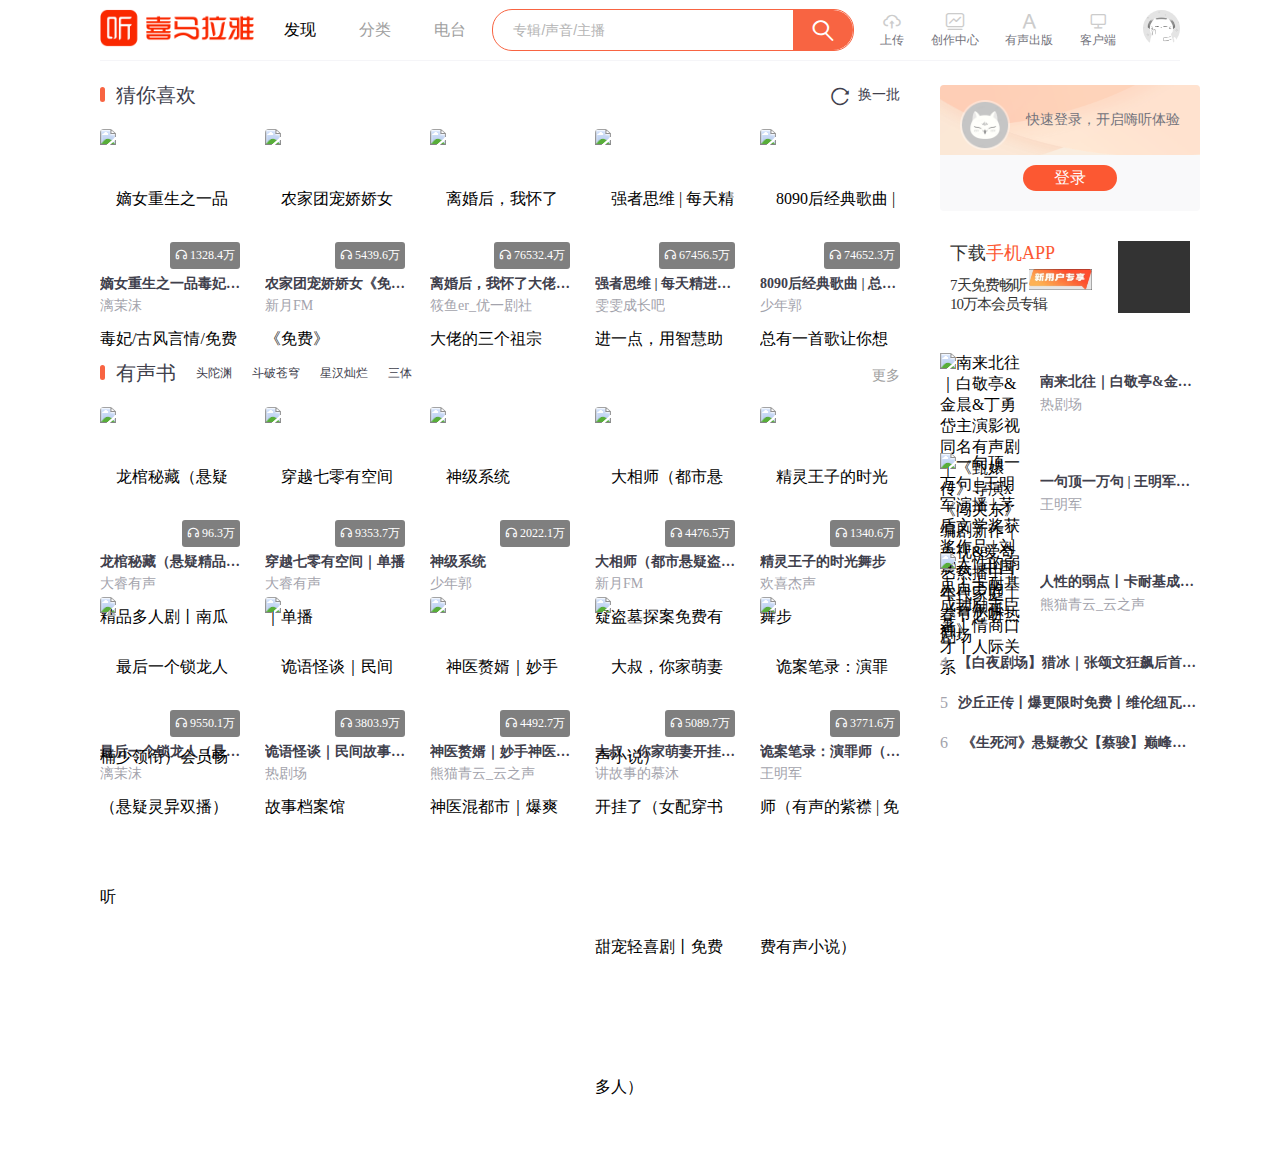
==== week02/homework/reg/ximalaya.html @ fda97371 "feat: 完成了基础的页面布局与点击切换书籍功能" ====
<!DOCTYPE html>
<html lang="en">
<head>
  <meta charset="UTF-8">
  <meta name="viewport" content="width=device-width, initial-scale=1.0">
  <title>喜马拉雅</title>
  <link rel="stylesheet" href="./css/styles.css" />
  <link rel="stylesheet" href="./css/side.css" />
  <link rel="stylesheet" href="./css/main.css" />
  <link rel="stylesheet" href="../iconfont/iconfont.css">
</head>
<body>

  <div class="all-container">
    <div class="first-header">
      <header class="header common-w">
        <!-- 左边 -->
        <div class="left">
          <!-- logo实现 -->
          <div class="xmly-logo">
            <a href="https://www.ximalaya.com/" target="_blank">
              <span>喜马拉雅</span>
              <img src="../img/logo.png" alt="" class="logo-img">
            </a>
          </div>
          <!-- 左边导航实现 -->
          <nav class="left-nav">
            <ul>
              <li><a href=" " class="active">发现</a></li>
              <li class="fenlei">
                <a href=" " >分类</a>
              </li>
              <li><a href=" " >电台</a></li>
              <div class="nav-box"></div>
            </ul>
          </nav>
        </div>
        <!-- 中间搜索框 -->
        <div class="mid">
          <div class="mid-search-wrap">
            <input class="mid-search" placeholder="专辑/声音/主播">
            <span class="iconfont icon-sousuo1 mid-search-icon"></span>
          </div>
        </div>

        <!-- 右侧导航栏 -->
        <div class="right">
          <div class="icon-text-wrap">
              <span class="iconfont icon-yunshangchuan"></span>
              <p>上传</p>
          </div>
          <div class="icon-text-wrap">
              <span class="iconfont icon-chuangzuozhezhongxin"></span>
              <p>创作中心</p>
          </div>
          <div class="icon-text-wrap">
              <span class="iconfont icon-A"></span>
              <p>有声出版</p>
          </div>
          <div class="icon-text-wrap">
              <span class="iconfont icon-huaban9"></span>
              <p>客户端</p>
          </div>
          <!-- 头像 -->
          <div class="right-touxiang">
            <img src="../img/touxiang.png" alt="头像">
          </div>
        </div>
      </header>
    </div>

    <div class="home-container">
      <!-- 主要内容 -->
      <div class="main-wrap">
        <!-- 猜你喜欢 -->
        <div class="recommendations-wrap">
          <section class="recommendations ">
            <div class="reco-head">
              <h2>猜你喜欢</h2>
              <div class="reco-btn">
                <span class="iconfont icon-shuaxin" onclick="changePage()">
                  <p>换一批</p>
                </span>
              </div>
            </div>
            <!-- 图片栏 -->
            <div class="reco-container" id="guesslike-container">
              <!-- json数据插入到这里 -->
            </div>


          </section>
        </div>

        <!-- 有声书 -->
        <div class="youshengshu-wrap">
          <section class="youshengshu">
            <div class="you-head">
              <h2>有声书</h2>
              <div class="you-nav-wrap">
                <nav class="you-nav" id="nav1" onclick="handleNavClick('nav1')">头陀渊</nav>
                <nav class="you-nav" id="nav2" onclick="handleNavClick('nav2')">斗破苍穹</nav>
                <nav class="you-nav" id="nav3" onclick="handleNavClick('nav3')">星汉灿烂</nav>
                <nav class="you-nav" id="nav4" onclick="handleNavClick('nav4')">三体</nav>
              </div>
              <div class="you-btn">
                <span class="iconfont" onclick="">
                  <p>更多</p>
                </span>
              </div>
            </div>

            <!-- 图片栏 -->
            <div class="you-container" id="audiobook-container">
              <!-- json数据插入到这里 -->
            </div>
          </section>
        </div>
      </div>

      <!--侧栏导航 -->
      <div class="side-wrap">
        <!-- 登录界面 -->
        <div class="login-wrap">
          <div class="login">
            <img src="../img/loginbeijing.png" alt="背景">
            <div class="login-touxiang">
                <img src="../img/logintouxiang.png">

                <p>快速登录，开启嗨听体验</p>
            </div>
            <div class="login-btn">
              <button>登录</button>
            </div>
          </div>

          <div class="download">
            <div class="download-wenzi">
              <span class="title">下载<span class="title-red">手机APP</span></span> 
              <div class="neirong">
                <div>7天免费畅听 <img src="../img/download-side.png"></div>
                <div>10万本会员专辑</div>
              </div>
            </div>
            <div class="download-tuxiang">
              <canvas height="90" width="90" style="height: 72px; width: 72px;"></canvas>
            </div>
          </div>
        </div>

        <!-- 有声书排行榜 -->
         <div class="ranking-wrap">
          <div class="paihang-container" id="ranking-container">
            <!-- 这里存放json数据 -->
          </div>
         </div>
      </div>
    </div>

  </div>
</body>
<script src="script.js"></script>
</html>
---- week02/homework/reg/css/styles.css ----
*{
    margin: 0;
    padding: 0;
}

/* 公共的样式 */
.common-w {
    width: 1080px;
    margin-right: auto;
    margin-left: auto;
}

.all-container {
	display: flex;
	flex-direction: column; /* 垂直排列 */
	align-items: center;		/*水平居中*/
	justify-content: center; /* 垂直居中 */
	margin-left: auto;
	margin-right: auto;
	width: 1220px;
	 /* 让容器的高度占满整个视窗 */
}

input {
  border: none;
  background-color: transparent;
}
input:focus {
  outline: none;
}


a {
  text-decoration: none;
  color: #a0a0a0;
}
.first-header{
	border-bottom: 1px solid #f5f5f8;
	/* 盖住下面的阴影 */
	z-index: 10;
	position: relative;
	background-color: #fff;
}

.header {
/* 变成弹性布局 */
display: flex;
/* 最左边靠左，最右边靠右，其他间隙平分 */
justify-content: space-between;
/* 默认水平的称为主轴，和主轴交叉的称为侧轴，下面的意思就是围绕侧轴居中 */
align-items: center;
height: 60px;

	.left{
		width:400px;
		display: flex;
		justify-content: space-between;
		margin-right: 5px;

		.xmly-logo{
			display: flex;
			align-items: center; /* 垂直居中 */
			justify-content: center; /* 水平居中 */
			width: 154px;
			height: 60px;
			span {
					/* 绝对定位不占用文档流 */
					position: absolute;
					left: -9999px;
			}
			.logo-img{
					max-width: 100%;
					height: auto;
			}
		}

		.left-nav{
			width: 225px;
			height: 60px;
			position: relative;
			ul{
				width: 100%;
				height: 100%;
				list-style: none;
				display: flex;
				align-items: center;
				.nav-box{
					position: absolute;
					bottom: 0;
					left: 0;
					width: calc((100%/3)*1);
					height: 5px;
					border-radius: 2px;
					transition: .5s;
				}
				li{
					display: flex; /* 启用 Flexbox 布局 */
					flex-direction: column; /* 设置主轴为垂直方向 */
					justify-content: center; /* 垂直居中对齐 */
					align-items: center; /* 水平居中对齐 */
					width: 100%;
					text-align: center;
					a{
						display: block;
						width: 100%;
						height: 100%;
					}
					
					.active{
						color: black;
					}
					&:nth-child(1):hover~.nav-box{
						left: calc((100%/3)*0);
						background-color:#f86442;
					}
					&:nth-child(2):hover~.nav-box{
						left: calc((100%/3)*1);
						background-color:#f86442;
					}
					&:nth-child(3):hover~.nav-box{
						left: calc((100%/3)*2);
						background-color:#f86442;
					}
				}
			}
		}
	}
	/* 中间 */
	.mid{
		width: 400px;
		display: flex;
		justify-content: space-between;
		/* 搜索包裹 */
		.mid-search-wrap{
			width: 360px;
			height: 40px;
			display: flex;
			background-color: #fff;
			border-radius: 20px;
			border: 1px solid #f86442;

			.mid-search{
				width: 300px;
				text-indent: 20px;
				&::placeholder {
						color: #b4b4b4;
						font-size: 14px;
				}
			}

			.mid-search-icon{
				width: 60px;
				height: 40px;
				border-top-right-radius: 20px; /* 只对左上角应用圆角 */
				border-bottom-right-radius: 20px; /* 只对左下角应用圆角 */
				display: flex;
				justify-content: center;
				align-items: center;
				font-weight: bold;
				font-size: 20px;
				color: #fff;
				background-color: #f86442;
			}
		}
	}

	.right{
		width: 310px;
		display: flex;
		justify-content: space-between;
		align-items: center; /* 水平居中对齐 */

		.icon-text-wrap{
					display: flex; /* 或者使用flex，根据需要 */
					flex-direction: column; /* 图标和文本垂直排列 */
					align-items: center; /* 图标和文本水平居中对齐 */
			p {
					margin: 0; /* 移除默认的外边距 */
					font-size: 12px; /* 设置文本大小 */
					color: #72727B; /* 设置文本颜色 */
			}
			span.iconfont{
				color: #ccc;
				font-size: 20px;
				&:hover{
					color: #f86442;
				}
			}
		}

		.right-touxiang{
			img{
				width: 37px; /* 根据需要调整 */
				height: 37px; /* 根据需要调整 */
				border-radius: 50%; 
			}
		}
	}
}




.home-container{
	display: flex;
	align-items: center; /* 垂直居中对齐 */
	width: 1080px;
	.main-wrap{
		width: 800px;
		display: flex;
		align-items: center;
		justify-content: center;
		flex-direction: column; 
		margin-right: 20px;
	}

	.side-wrap{
		width: 260px;
		height: auto;
		display: flex;
		flex-direction: column; /* 设置主轴为垂直方向 */
		align-items: center;
		margin-left: 20px; /* 推向右侧 */
	}
}
---- week02/homework/reg/css/side.css ----
.login-wrap{
	width: 260;
	.login{
		width: 240px;
		height: 126px;
		border-radius: 4px;
		list-style: none;
		padding: 0 10px;
		background: #f9f9fa;
		position: relative;
		margin: 0;

		img{
			position: absolute;
			left: 0;
			right: 0;
			height: 70px;
			width: 100%;
			border-radius: 4px 4px 0 0;
		}

		.login-touxiang{
			width: 240px;
			height: 70px;
			display: flex; /* 启用 Flexbox */
			align-items: center; /* 垂直居中对齐 */
			position: relative;
			img{
				width: 50px;
				height: auto;
				margin-top: 10px;
				margin-left: 10px;
			}
			p{
				font-size: 14px;
				color: #72727B;
				right: 0;
				left: auto;
				position: absolute;
				padding: 10px;
			}
		}

		.login-btn{
			width: 240px;
			height: 26px;
			display: flex;
			align-items: center;
			justify-content: center;
			margin-top: 10px;
			margin-bottom: 10px;
			
			button{
				color: #fff;
				font-size: 16px;
				width: 94px;
				height: 26px;
				background-color: #fc5832;
				border-radius: 13px;
				display: inline-block;
				line-height: 26px;
				border: none;
			}
		}
	}

	.download{
		padding: 10px;
		border-radius: 4px;
		width: 240px;
		height: 72px;
		margin-top: 20px;
		background-image: url('../img/downloadbeijing.png');
		display: flex;
		justify-content: space-between;
		.download-wenzi{
			display: flex;
			flex-direction: column; /* 设置主轴为垂直方向 */
			.title{
				font-family: PingFangSC-Medium;
				font-size: 18px;
				color: #333;
				.title-red{
					color: #fc5832;
				}
			}
			.neirong{
				flex-grow: 1;
				font-size: 15px;
				color: #333;
				margin-top: 4px;
				letter-spacing: -1px;
				img{
					width: 63px;
					height: 21px;
				}
			}
		}
		.download-tuxiang{
			width: 72px;
			height: 76px;
			canvas{
				background-color: #333;
			}
		}
	}
}

.ranking-wrap{
	width: 260px;
	margin-top: 20px;

	.paihang-container{
		.image-list{
			list-style-type: none; /* 移除默认的项目符号 */
			display: flex; /* 使用 Flexbox 布局 */
			align-items: center;
			flex-direction: column;
			.item{
				width: 260px;
				padding: 10px;
				.all-wrap{
					display: flex;
					justify-content: space-between;
					align-items: center;
					.image-div{
						height: 80px;
						width: 80px;
						img{
							width: 80px;
							height: 80px;
						}
					}
					.text-wrap{
						width: 160px;
						display: inline-block;
						vertical-align: middle;
						.title-div{
							height: 20px;
							text-overflow: ellipsis;
							white-space: nowrap;
							overflow: hidden;
							font-size: 14px;
							line-height: 20px;
							max-width: 100%;
							color: #40404c;
							font-weight: 700;
							&:hover{
								color: #f86442;
							}
						}
						.author-div{
							text-overflow: ellipsis;
							white-space: nowrap;
							overflow: hidden;
							font-size: 14px;
							line-height: 1.4;
							max-width: 100%;
							color: #a3a3ac;
							margin-top: 3px;
						}
					}
					.title-div{
						height: 20px;
						text-overflow: ellipsis;
						white-space: nowrap;
						overflow: hidden;
						font-size: 14px;
						line-height: 20px;
						max-width: 100%;
						color: #40404c;
						font-weight: 700;
						&:hover{
							color: #f86442;
						}
					}
					.counter-div{
						display: inline-block;
						width: 15px;
						height: 20px;
						margin-right: 10px;
						vertical-align: middle;
						line-height: 20px;
						text-align: left;
						color: #a3a3ac;
					}
				}
			}
		}
	}
}
---- week02/homework/reg/css/main.css ----
.recommendations-wrap{
	position: relative;
	background-color: #fff;
	margin-top: 20px;
	margin-bottom: 20px;

	.recommendations{
		width: 800px;
		.reco-head{
			display: flex;
			justify-content: space-between;
			.reco-btn{
				float: right;
				padding-top: 5px;
				padding-right: 0px;
				span{
					cursor: pointer;
					font-size: 20px;
					display: flex;
					color: #40404c;
					p{
						font-size: 14px;
						margin-left: 8px
					}
					&:hover{
						color: #f86442;
					}
				}
			}
			h2{
				font-family: PingFangSC-Medium;
				font-size: 20px;
				font-weight: 400;
				line-height: 1.4;
				color: #40404c;
				letter-spacing: 0;
				position: relative;
				padding-left: 16px;
				display: inline-block;
				&::before{
					content: '';
					position: absolute;
					display: inline-block;
					width: 5px;
					height: 15px;
					left: 0;
					top: 6px;
					border-radius: 6px;
					background-color: #f86442;
				}
				margin-bottom: 20px;
			}
		}
		.reco-container{
			display: flex;
			justify-content: space-between;

			.image-list{
				list-style-type: none; /* 移除默认的项目符号 */
				width: 800px;
				display: flex; /* 使用 Flexbox 布局 */
				flex-wrap: wrap; /* 允许项目换行 */
				justify-content: space-between; /* 项目之间的间距 */
				.item{
					text-align: -webkit-match-parent;
					.all-wrap{
						height: 190px;
						width: 140px;

						.image-div{
							height: 140px;
							position: relative;
							img{
								width: 100%;
								height: 100%;
								line-height: 140px;
								border-radius: 4px;
							}

							span{
								font-size: 12px;
								position: absolute; /* 绝对定位 */
								bottom: 0; /* 底部对齐 */
								right: 0; /* 右部对齐 */
								padding: 5px; /* 添加一些内边距 */
								background-color: rgba(0, 0, 0, 0.5); /* 半透明背景 */
								color: white; /* 文本颜色 */
								font-size: 12px; /* 文本大小 */
								border-radius: 3px; /* 圆角 */
							}
						}

						.title-div{
							overflow: hidden; /* 隐藏溢出的文本 */
							white-space: nowrap; /* 防止文本自动换行 */
							text-overflow: ellipsis; /* 显示省略号 */
							font-weight: bold;
							font-size: 14px;
							display: block;
							max-width: 100%;
							max-height: 40px;
							margin: 6px 0 3px;
							text-align: justify;
							color: #40404c;
						}

						.author-div{
							text-overflow: ellipsis;
							white-space: nowrap;
							overflow: hidden;
							display: inline-block;
							max-width: 100%;
							font-size: 14px;
							line-height: 1.4;
							color: #a3a3ac;
						}
					}
				}
			}
		}
	}
}

.youshengshu-wrap{
	position: relative;
	background-color: #fff;
	margin-top: 20px;
	.youshengshu{
		width: 800px;
		.you-head{
			height: 28px;
			display: flex;
			align-items: center; /* 垂直居中对齐 */
			justify-content: flex-start; /* 水平起始对齐 */
			margin-bottom: 20px;
			.you-btn{
				margin-left: auto;
				padding-top: 5px;
				padding-right: 0px;
				span{
					cursor: pointer;
					font-size: 20px;
					display: flex;
					color: #a0a0a0;
					p{
						font-size: 14px;
						margin-left: 8px
					}
					&:hover{
						color: #f86442;
					}
				}
			}

			h2{
				font-family: PingFangSC-Medium;
				font-size: 20px;
				font-weight: 400;
				line-height: 1.4;
				color: #40404c;
				letter-spacing: 0;
				position: relative;
				padding-left: 16px;
				display: inline-block;
				&::before{
					content: '';
					position: absolute;
					display: inline-block;
					width: 5px;
					height: 15px;
					left: 0;
					top: 6px;
					border-radius: 6px;
					background-color: #f86442;
				}
			}
			.you-nav-wrap{
				display: flex; /* 使用flex布局 */
				align-items: center; /* 垂直居中对齐 */
				justify-content: center;
				flex-wrap: nowrap; /* 防止flex项目换行 */

				.you-nav{
					margin-left: 20px;
					color: #40404c;
					background-color: transparent;
					text-decoration: none;
					outline: 0;
					cursor: pointer;
					font-family: PingFangSC-Regular;
					font-size: 12px;

					&:hover{
						color: #f86442;
					}
				}
			}
		}

		.you-container{
			display: flex;
			justify-content: space-between;

			.image-list{
				list-style-type: none; /* 移除默认的项目符号 */
				width: 800px;
				display: flex; /* 使用 Flexbox 布局 */
				flex-wrap: wrap; /* 允许项目换行 */
				justify-content: space-between; /* 项目之间的间距 */
				.item{
					text-align: -webkit-match-parent;
					.all-wrap{
						height: 190px;
						width: 140px;

						.image-div{
							height: 140px;
							position: relative;
							img{
								width: 100%;
								height: 100%;
								line-height: 140px;
								border-radius: 4px;
							}

							span{
								font-size: 12px;
								position: absolute; /* 绝对定位 */
								bottom: 0; /* 底部对齐 */
								right: 0; /* 右部对齐 */
								padding: 5px; /* 添加一些内边距 */
								background-color: rgba(0, 0, 0, 0.5); /* 半透明背景 */
								color: white; /* 文本颜色 */
								font-size: 12px; /* 文本大小 */
								border-radius: 3px; /* 圆角 */
							}
						}

						.title-div{
							overflow: hidden; /* 隐藏溢出的文本 */
							white-space: nowrap; /* 防止文本自动换行 */
							text-overflow: ellipsis; /* 显示省略号 */
							font-weight: bold;
							font-size: 14px;
							display: block;
							max-width: 100%;
							max-height: 40px;
							margin: 6px 0 3px;
							text-align: justify;
							color: #40404c;
						}

						.author-div{
							text-overflow: ellipsis;
							white-space: nowrap;
							overflow: hidden;
							display: inline-block;
							max-width: 100%;
							font-size: 14px;
							line-height: 1.4;
							color: #a3a3ac;
						}
					}
				}
			}
		}
	}
}
---- week02/homework/iconfont/iconfont.css ----
@font-face {
  font-family: "iconfont"; /* Project id  */
  src: url('iconfont.ttf?t=1730813500440') format('truetype');
}

.iconfont {
  font-family: "iconfont" !important;
  font-size: 16px;
  font-style: normal;
  -webkit-font-smoothing: antialiased;
  -moz-osx-font-smoothing: grayscale;
}

.icon-sousuo:before {
  content: "\e604";
}

.icon-shangchuan:before {
  content: "\e60c";
}

.icon-shuaxin:before {
  content: "\ec08";
}

.icon-kehuduan:before {
  content: "\e66b";
}

.icon-sousuo1:before {
  content: "\e625";
}

.icon-A:before {
  content: "\e605";
}

.icon-shouting:before {
  content: "\e603";
}

.icon-A1:before {
  content: "\e601";
}

.icon-shuaxin1:before {
  content: "\e647";
}

.icon-chuangzuo:before {
  content: "\e68b";
}

.icon-yunshangchuan:before {
  content: "\e6d0";
}

.icon-chuangzuozhezhongxin:before {
  content: "\e73b";
}

.icon-huaban9:before {
  content: "\e643";
}

.icon-shouting1:before {
  content: "\e681";
}
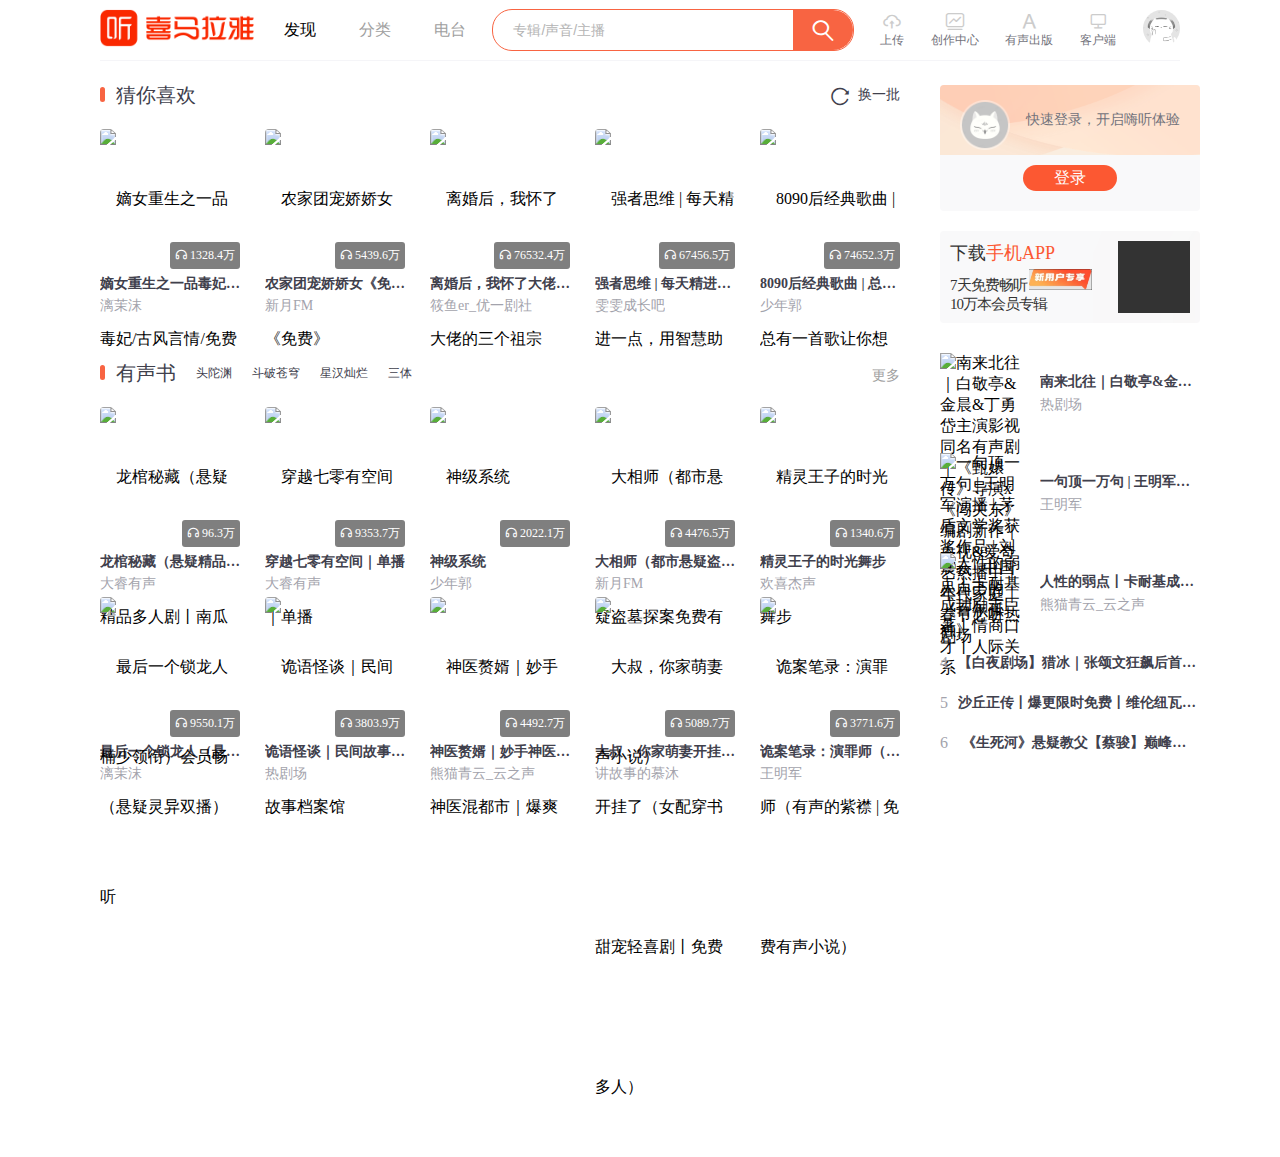
==== commit abc3d80d: "feat: 增加了分类和上传的下拉框" ====
--- a/week02/homework/reg/ximalaya.html
+++ b/week02/homework/reg/ximalaya.html
@@ -10,6 +10,42 @@
   <link rel="stylesheet" href="../iconfont/iconfont.css">
 </head>
 <body>
+  <!-- 下拉框实现 -->
+  <div class="fenlei-wrap">
+     <div class="fenlei-board">
+      <a href="" class="fenlei-cell">音乐</a>
+      <a href="" class="fenlei-cell">有声书</a>
+      <a href="" class="fenlei-cell">娱乐</a>
+      <a href="" class="fenlei-cell">外语</a>
+      <a href="" class="fenlei-cell">儿童</a>
+      <a href="" class="fenlei-cell">商业财经</a>
+      <a href="" class="fenlei-cell">历史</a>
+      <a href="" class="fenlei-cell">相声评书</a>
+      <a href="" class="fenlei-cell">个人成长</a>
+      <a href="" class="fenlei-cell">广播剧</a>
+      <a href="" class="fenlei-cell">有声图书</a>
+      <a href="" class="fenlei-cell">人文国学</a>
+      <a href="" class="fenlei-cell">热点</a>
+      <a href="" class="fenlei-cell">生活</a>
+      <a href="" class="fenlei-cell">悬疑</a>
+      <a href="" class="fenlei-cell">健康</a>
+      <a href="" class="fenlei-cell">汽车</a>
+     </div> 
+  </div>
+
+  <div class="shangchuan-wrap">
+    <div class="shangchuan-container">
+      <div class="shangchuan-arrow"></div>
+      <div class="shangchuan-text">
+        <span class="iconfont icon-jianqie"><p>音频剪辑</p></span>
+        <span class="iconfont icon-yunshangchuan"><p>上传节目</p></span>
+        <span class="iconfont icon-shouyinji"><p>我的节目</p></span>
+        <span class="iconfont icon-vip"><p>主播入驻</p></span>
+      </div>
+    </div>
+    <div class="guanggao-container" >
+    </div>
+  </div>
 
   <div class="all-container">
     <div class="first-header">
@@ -27,7 +63,7 @@
           <nav class="left-nav">
             <ul>
               <li><a href=" " class="active">发现</a></li>
-              <li class="fenlei">
+              <li class="fenlei" onblur="hideFenleiWrap()">
                 <a href=" " >分类</a>
               </li>
               <li><a href=" " >电台</a></li>
@@ -46,7 +82,7 @@
         <!-- 右侧导航栏 -->
         <div class="right">
           <div class="icon-text-wrap">
-              <span class="iconfont icon-yunshangchuan"></span>
+              <span class="iconfont icon-yunshangchuan" id="shangchuan1"></span>
               <p>上传</p>
           </div>
           <div class="icon-text-wrap">
--- a/week02/homework/reg/css/styles.css
+++ b/week02/homework/reg/css/styles.css
@@ -42,6 +42,8 @@
 	position: relative;
 	background-color: #fff;
 }
+
+
 
 .header {
 /* 变成弹性布局 */
@@ -95,12 +97,10 @@
 					transition: .5s;
 				}
 				li{
-					display: flex; /* 启用 Flexbox 布局 */
-					flex-direction: column; /* 设置主轴为垂直方向 */
-					justify-content: center; /* 垂直居中对齐 */
-					align-items: center; /* 水平居中对齐 */
 					width: 100%;
 					text-align: center;
+
+
 					a{
 						display: block;
 						width: 100%;
@@ -225,4 +225,95 @@
 	}
 }
 
-
+.fenlei-wrap{
+	display: none;
+	position: fixed;
+	width: 1080px;
+	z-index: 15;
+	top:60px;
+	left: 50%;
+	margin-left: -540px;
+	line-height: 1.4;
+	opacity: 0; /* 默认透明度为0 */
+	transition: opacity 0.5s ease; /* 平滑过渡效果 */
+	.fenlei-board{
+		width: 1080px;
+		box-sizing: border-box;
+		padding: 10px 0;
+		background-color: #fbfbfc;
+		box-shadow: 0 1px 2px 0 rgba(0, 0, 0, .1);
+		min-height: 100px;
+		text-align: left;
+		padding-left: 40px;
+		.fenlei-cell{
+			color: #40404c;
+			font-size: 13px;
+			line-height: 1.4;
+			display: inline-block;
+			background: #ebebeb;
+			border-radius: 12px;
+			padding: 3px 16px;
+			margin: 20px 16px auto auto;
+			width: 110px;
+			text-align: center;
+		}
+	}	
+}
+
+.shangchuan-wrap{
+	display: none;
+	position: fixed;
+	box-sizing: border-box;
+	width: 292px;
+	height: 135px;
+	left: 850px;
+	top: 63px;
+	z-index: 15;
+	background-color: #fbfbfc; 
+	box-sizing: border-box;
+	margin: 0;
+	padding: 0;
+	list-style: none;
+	cursor: auto;
+	white-space: normal;
+	font-weight: 400;
+	text-align: left;
+	opacity: 0;
+	transition: opacity 0.5s, display 0.5s; /* 添加过渡效果 */
+	.shangchuan-container{
+		background: #fff;
+		border-top: 2px solid #fc9872;
+		box-shadow: 0 2px 8px rgba(0, 0, 0, .15);
+		padding-top: 9px;
+		.shangchuan-text{
+			padding: 13px 0;
+			margin: 0 5px;
+			display: flex; /* 或者使用flex，根据需要 */
+			text-align: center;
+			align-items: center; /* 图标和文本水平居中对齐 */
+			justify-content: space-between;
+
+			p {
+					margin: 0; /* 移除默认的外边距 */
+					font-size: 12px; /* 设置文本大小 */
+					color: #72727B; /* 设置文本颜色 */
+			}
+
+			span.iconfont{
+				color: #ccc;
+				font-size: 24px;
+				&:hover{
+					color: #f86442;
+				}
+			}
+			
+		}
+	}
+	.guanggao-container{
+		background-image: url('../../img/guanggao.png');
+		background-size: cover;
+		background-position: center;
+		width: 100%;
+		height: 57px;
+	}
+}--- a/week02/homework/reg/css/side.css
+++ b/week02/homework/reg/css/side.css
@@ -70,7 +70,7 @@
 		width: 240px;
 		height: 72px;
 		margin-top: 20px;
-		background-image: url('../img/downloadbeijing.png');
+		background-image: url('../../img/downloadbeijing.png');
 		display: flex;
 		justify-content: space-between;
 		.download-wenzi{
--- a/week02/homework/iconfont/iconfont.css
+++ b/week02/homework/iconfont/iconfont.css
@@ -1,6 +1,6 @@
 @font-face {
   font-family: "iconfont"; /* Project id  */
-  src: url('iconfont.ttf?t=1730813500440') format('truetype');
+  src: url('iconfont.ttf?t=1731074075261') format('truetype');
 }
 
 .iconfont {
@@ -11,8 +11,20 @@
   -moz-osx-font-smoothing: grayscale;
 }
 
+.icon-shouyinji:before {
+  content: "\f0059";
+}
+
+.icon-jianqie:before {
+  content: "\f00bc";
+}
+
 .icon-sousuo:before {
   content: "\e604";
+}
+
+.icon-vip:before {
+  content: "\e6b3";
 }
 
 .icon-shangchuan:before {
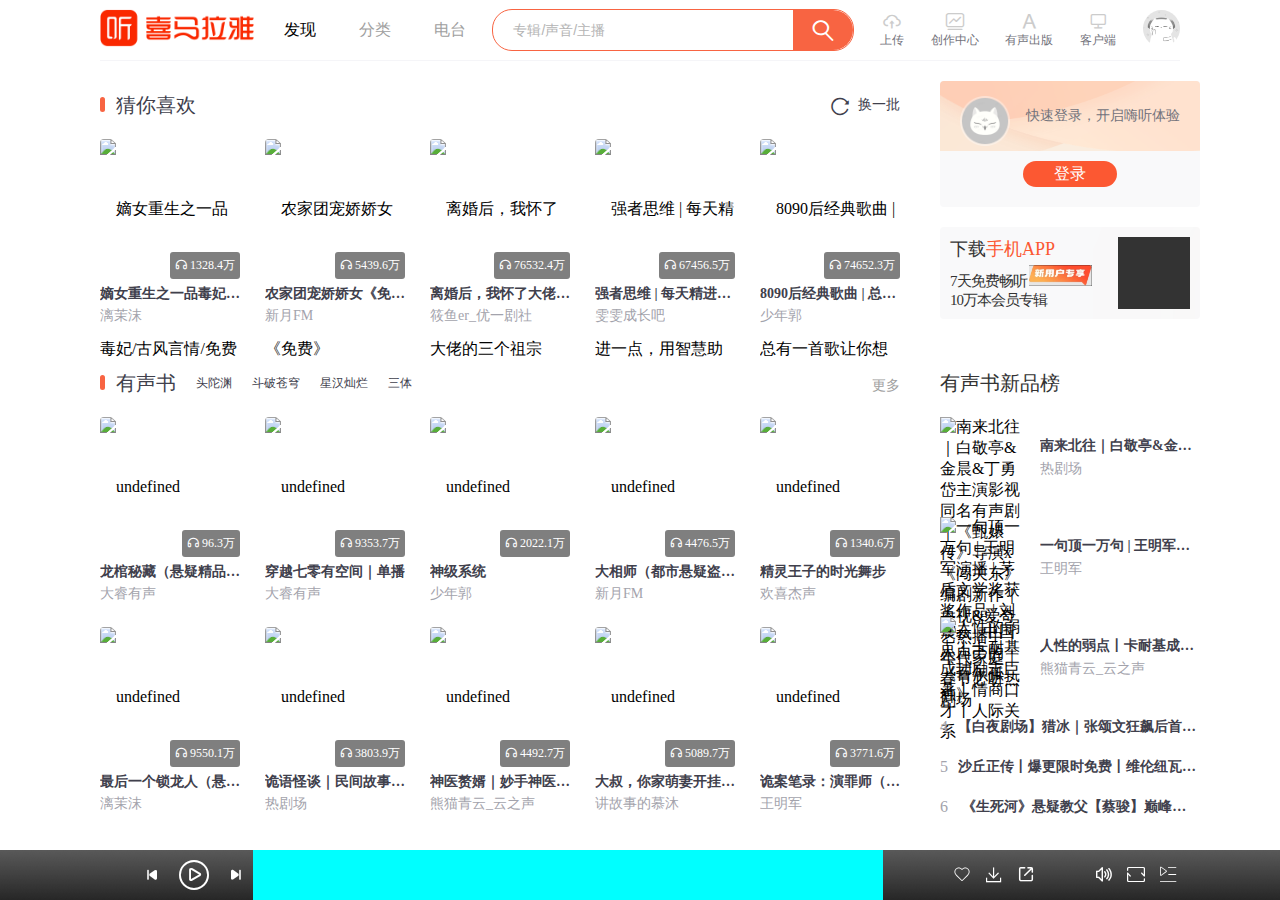
==== commit 520e747d: "feat: 实现了点击图片的音乐播放" ====
--- a/week02/homework/reg/ximalaya.html
+++ b/week02/homework/reg/ximalaya.html
@@ -8,6 +8,8 @@
   <link rel="stylesheet" href="./css/side.css" />
   <link rel="stylesheet" href="./css/main.css" />
   <link rel="stylesheet" href="../iconfont/iconfont.css">
+  <link rel="stylesheet" href="./css/player.css">
+  <link rel="stylesheet" href="../playerfont/iconfont.css">
 </head>
 <body>
   <!-- 下拉框实现 -->
@@ -74,8 +76,16 @@
         <!-- 中间搜索框 -->
         <div class="mid">
           <div class="mid-search-wrap">
-            <input class="mid-search" placeholder="专辑/声音/主播">
+            <input class="mid-search" placeholder="专辑/声音/主播" id="search-input">
             <span class="iconfont icon-sousuo1 mid-search-icon"></span>
+          </div>
+
+          <div class="dropdown" id="dropdown-menu">
+            <!-- 下拉菜单项 -->
+            <div class="dropdown-item">菜单项1</div>
+            <div class="dropdown-item">菜单项2</div>
+            <div class="dropdown-item">菜单项3</div>
+            <!-- 更多菜单项 -->
           </div>
         </div>
 
@@ -134,7 +144,7 @@
             <div class="you-head">
               <h2>有声书</h2>
               <div class="you-nav-wrap">
-                <nav class="you-nav" id="nav1" onclick="handleNavClick('nav1')">头陀渊</nav>
+                <nav class="you-nav you-nav-active" id="nav1" onclick="handleNavClick('nav1')">头陀渊</nav>
                 <nav class="you-nav" id="nav2" onclick="handleNavClick('nav2')">斗破苍穹</nav>
                 <nav class="you-nav" id="nav3" onclick="handleNavClick('nav3')">星汉灿烂</nav>
                 <nav class="you-nav" id="nav4" onclick="handleNavClick('nav4')">三体</nav>
@@ -186,14 +196,45 @@
 
         <!-- 有声书排行榜 -->
          <div class="ranking-wrap">
+          <div class="ranking-text">有声书新品榜</div>
           <div class="paihang-container" id="ranking-container">
             <!-- 这里存放json数据 -->
           </div>
          </div>
       </div>
     </div>
-
+  </div>
+
+  <!-- 播放器实现 -->
+  <div class="player-video-container">
+    <div class="player-wrap">
+      <div class="player-img">
+      </div>
+
+      <div class="player-control">
+        <span class="iconfont icon-shangyiji"></span>
+        <span class="iconfont icon-zanting"></span>
+        <span class="iconfont icon-xiayiji"></span>
+      </div>
+
+      <div class="player-body">
+        <div class="player-body-title"></div>
+        <div class="player-body-process"></div>
+      </div>
+
+      <div class="player-like">
+        <span class="iconfont icon-xihuan"></span>
+        <span class="iconfont icon-xiazai"></span>
+        <span class="iconfont icon-zhuanfa"></span>
+      </div>
+
+      <div class="player-xuanze">
+        <span class="iconfont icon-yinliang"></span>
+        <span class="iconfont icon-xunhuan"></span>
+        <span class="iconfont icon-24gl-playlist2"></span>
+      </div>
+    </div>
   </div>
 </body>
-<script src="script.js"></script>
+<script src="./js/script.js"></script>
 </html>--- a/week02/homework/reg/css/styles.css
+++ b/week02/homework/reg/css/styles.css
@@ -50,7 +50,6 @@
 display: flex;
 /* 最左边靠左，最右边靠右，其他间隙平分 */
 justify-content: space-between;
-/* 默认水平的称为主轴，和主轴交叉的称为侧轴，下面的意思就是围绕侧轴居中 */
 align-items: center;
 height: 60px;
 
@@ -133,6 +132,7 @@
 		justify-content: space-between;
 		/* 搜索包裹 */
 		.mid-search-wrap{
+			position: relative;
 			width: 360px;
 			height: 40px;
 			display: flex;
@@ -163,6 +163,26 @@
 				background-color: #f86442;
 			}
 		}
+		.dropdown {
+			display: none;
+			position: absolute;
+			background-color: #f9f9f9;
+			left: 415px;
+			top: 55px;
+			min-width: 260px;
+			box-shadow: 0px 8px 16px 0px rgba(0,0,0,0.2);
+			z-index: 15;
+				/* 下拉菜单项样式 */
+				.dropdown-item {
+					color: black;
+					padding: 12px 16px;
+					text-decoration: none;
+					display: block;
+					&:hover {
+						background-color: #f1f1f1;
+					}
+				}
+		}
 	}
 
 	.right{
@@ -213,6 +233,7 @@
 		justify-content: center;
 		flex-direction: column; 
 		margin-right: 20px;
+		margin-top: 10px;
 	}
 
 	.side-wrap{
@@ -222,6 +243,7 @@
 		flex-direction: column; /* 设置主轴为垂直方向 */
 		align-items: center;
 		margin-left: 20px; /* 推向右侧 */
+		margin-top: -10px;
 	}
 }
 
--- a/week02/homework/reg/css/side.css
+++ b/week02/homework/reg/css/side.css
@@ -1,5 +1,6 @@
 .login-wrap{
-	width: 260;
+	width: 260px;
+	margin-top: 20px;
 	.login{
 		width: 240px;
 		height: 126px;
@@ -109,6 +110,14 @@
 .ranking-wrap{
 	width: 260px;
 	margin-top: 20px;
+	.ranking-text{
+		font-family: PingFangSC-Medium;
+		font-size: 20px;
+		line-height: 28px;
+		color: #333;
+		margin-bottom: 10px;
+		margin-top: 30px;
+	}
 
 	.paihang-container{
 		.image-list{
--- a/week02/homework/reg/css/main.css
+++ b/week02/homework/reg/css/main.css
@@ -66,15 +66,38 @@
 					.all-wrap{
 						height: 190px;
 						width: 140px;
-
 						.image-div{
 							height: 140px;
 							position: relative;
+							&:hover img{
+								transform: scale(1.1);
+							}
+							&:hover .zantingjian{
+								transform: translate(-50%, -50%) scale(1.1);
+							}
 							img{
 								width: 100%;
 								height: 100%;
 								line-height: 140px;
 								border-radius: 4px;
+								transition: transform 0.3s ease;
+
+							}
+							.zantingjian{
+								display: none;
+								position: absolute;
+								top: 50%;
+								left: 50%;
+								z-index: 200;
+								width: 54px;
+								height: 54px;
+								background-repeat: no-repeat;
+								background-size: 100%;
+								transform: translate(-50%, -50%);
+								transition: none;
+							}
+							.kaishijian{
+								z-index: 100;
 							}
 
 							span{
@@ -189,11 +212,11 @@
 					cursor: pointer;
 					font-family: PingFangSC-Regular;
 					font-size: 12px;
-
 					&:hover{
 						color: #f86442;
 					}
 				}
+				
 			}
 		}
 
@@ -212,16 +235,37 @@
 					.all-wrap{
 						height: 190px;
 						width: 140px;
-
+						margin-bottom: 20px;
 						.image-div{
-							height: 140px;
-							position: relative;
-							img{
-								width: 100%;
-								height: 100%;
-								line-height: 140px;
-								border-radius: 4px;
-							}
+						height: 140px;
+						position: relative;
+						&:hover img{
+							transform: scale(1.1);
+						}
+						&:hover .zantingjian{
+							transform: translate(-50%, -50%) scale(1.1);
+						}
+						img{
+							width: 100%;
+							height: 100%;
+							line-height: 140px;
+							border-radius: 4px;
+							transition: transform 0.3s ease;
+
+						}
+						.zantingjian{
+							display: none;
+							position: absolute;
+							top: 50%;
+							left: 50%;
+							z-index: 200;
+							width: 54px;
+							height: 54px;
+							background-repeat: no-repeat;
+							background-size: 100%;
+							transform: translate(-50%, -50%);
+						}
+
 
 							span{
 								font-size: 12px;
--- a/week02/homework/reg/css/player.css
+++ b/week02/homework/reg/css/player.css
@@ -0,0 +1,59 @@
+.player-video-container{
+  position: fixed;
+  width: 100%;
+  left: 0;
+  bottom: 0;
+  height: 50px;
+  color: white;
+  box-sizing: border-box;
+  background:url(../../img/player-background.png);
+  z-index: 150;
+  .player-wrap{
+    width: 1080px;
+    height: 100%;
+    margin: 0px auto;
+    display: flex;
+    justify-content: flex-start;
+    align-items: center;
+    .player-img{
+      width: 30px;
+      height: 30px;
+      img{
+        width: 30px;
+        height: 30px;
+      }
+    }
+    .player-control{
+      display: flex;
+      justify-content: center;
+      align-items: center;
+      margin-left:5px ;
+      .iconfont{
+        font-size: 14px;
+        margin: 10px;
+      }
+      .icon-zanting{
+        font-size: 30px;
+      }
+    }
+    .player-body{
+      width: 630px;
+      height: 100%;
+      background-color: aqua;
+    }
+    .player-like{
+      margin-left: 60px;
+      span.iconfont{
+        font-size: 18px;
+        margin-left: 10px;
+      }
+    }
+    .player-xuanze{
+      margin-left: 50px;
+      span.iconfont{
+          font-size: 18px;
+          margin-left: 10px;
+        }
+      }
+  }
+}--- a/week02/homework/playerfont/iconfont.css
+++ b/week02/homework/playerfont/iconfont.css
@@ -0,0 +1,53 @@
+@font-face {
+  font-family: "iconfont"; /* Project id  */
+  src: url('iconfont.ttf?t=1731242025132') format('truetype');
+}
+
+.iconfont {
+  font-family: "iconfont" !important;
+  font-size: 16px;
+  font-style: normal;
+  -webkit-font-smoothing: antialiased;
+  -moz-osx-font-smoothing: grayscale;
+}
+
+.icon-zanting:before {
+  content: "\e640";
+}
+
+.icon-yinliang:before {
+  content: "\e626";
+}
+
+.icon-xihuan:before {
+  content: "\e86f";
+}
+
+.icon-zanting1:before {
+  content: "\e662";
+}
+
+.icon-zhuanfa:before {
+  content: "\e604";
+}
+
+.icon-24gl-playlist2:before {
+  content: "\ea6f";
+}
+
+.icon-xiazai:before {
+  content: "\e682";
+}
+
+.icon-xunhuan:before {
+  content: "\e636";
+}
+
+.icon-shangyiji:before {
+  content: "\e609";
+}
+
+.icon-xiayiji:before {
+  content: "\e60a";
+}
+
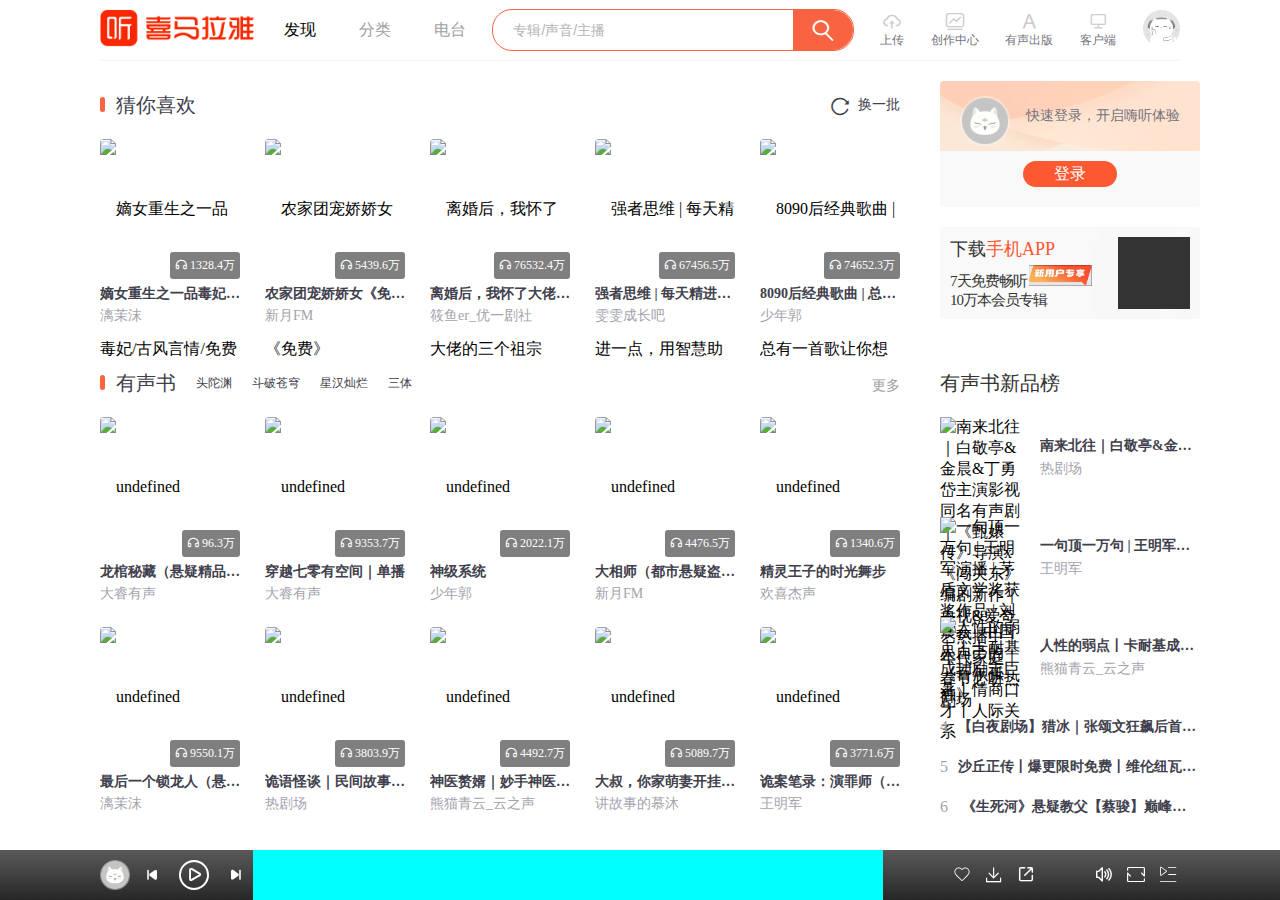
==== commit bbef6fa0: "feat: 增加了暂停键和插入播放栏图片的功能" ====
--- a/week02/homework/reg/ximalaya.html
+++ b/week02/homework/reg/ximalaya.html
@@ -209,11 +209,12 @@
   <div class="player-video-container">
     <div class="player-wrap">
       <div class="player-img">
+        <img src="../img/logintouxiang.png">
       </div>
 
       <div class="player-control">
         <span class="iconfont icon-shangyiji"></span>
-        <span class="iconfont icon-zanting"></span>
+        <span class="iconfont icon-zanting" onclick="pauseMusic()"></span>
         <span class="iconfont icon-xiayiji"></span>
       </div>
 
--- a/week02/homework/reg/css/player.css
+++ b/week02/homework/reg/css/player.css
@@ -7,7 +7,7 @@
   color: white;
   box-sizing: border-box;
   background:url(../../img/player-background.png);
-  z-index: 150;
+  z-index: 999;
   .player-wrap{
     width: 1080px;
     height: 100%;
